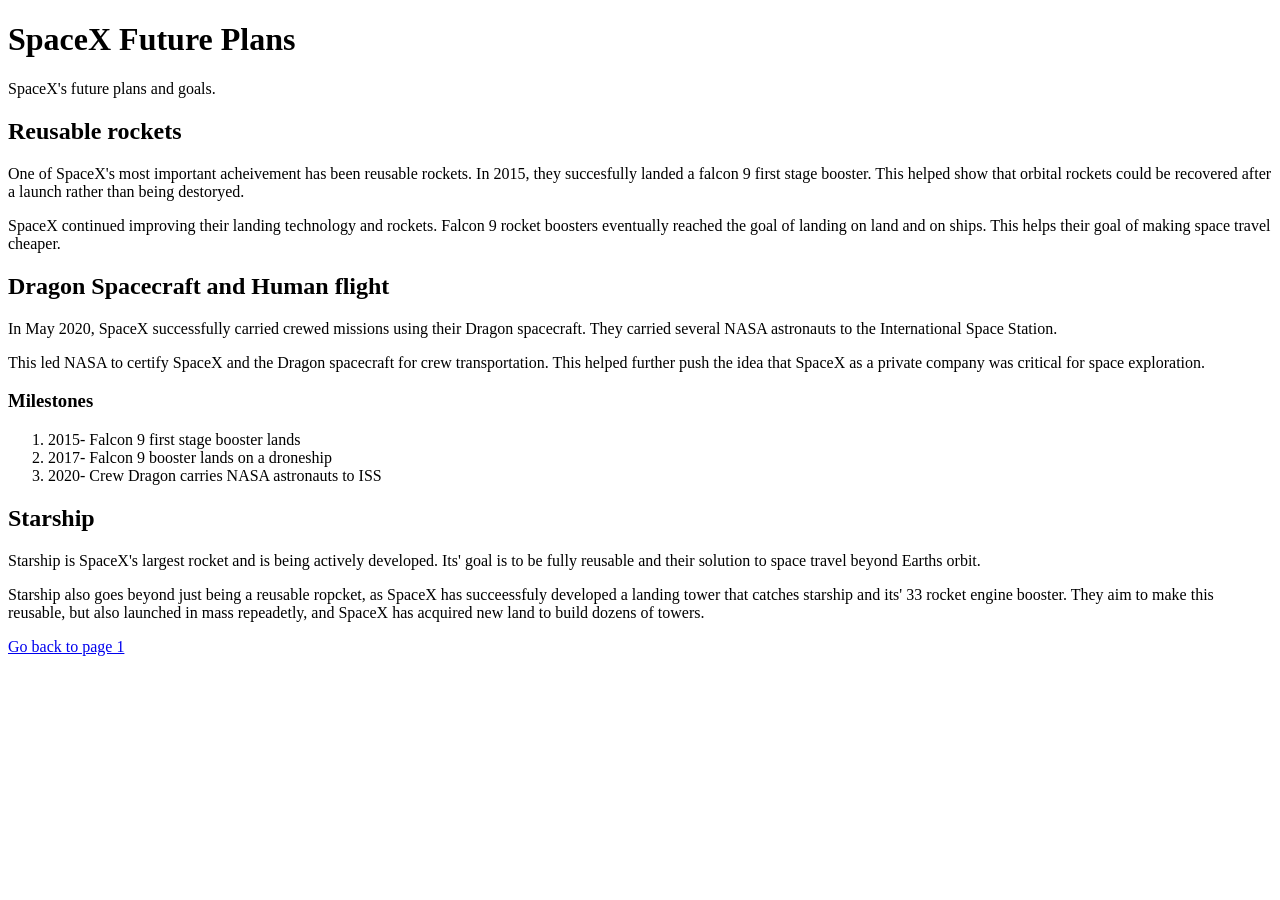
==== page2.html @ f9ecb70b "added second page for website along with link back to the first." ====
<!DOCTYPE html>

<head>
    <title>SpaceX Future Plans</title>
</head>

<body>
    <!--Title for the second page-->
    <header>
        <h1>SpaceX Future Plans</h1>
        <p>SpaceX's future plans and goals.</p>
    </header>

    <main>

    
        <!--explains reusable rockets-->
        <section>
            <h2>Reusable rockets</h2>

            <p>One of SpaceX's most important acheivement has been reusable rockets. In 2015, they succesfully landed a falcon 9 first stage booster. This helped show that orbital rockets could be recovered after a launch rather than being destoryed.</p>

            <p>SpaceX continued improving their landing technology and rockets. Falcon 9 rocket boosters eventually reached the goal of landing on land and on ships. This helps their goal of making space travel cheaper.</p>

        </section>

        <!--explains Dragon spacecraft-->

        <section>
            <h2>Dragon Spacecraft and Human flight</h2>

            <p>In May 2020, SpaceX successfully carried crewed missions using their Dragon spacecraft. They carried several NASA astronauts to the International Space Station.</p>

            <p>This led NASA to certify SpaceX and the Dragon spacecraft for crew transportation. This helped further push the idea that SpaceX as a private company was critical for space exploration.</p>

            <!--Ordered list-->

            <h3>Milestones</h3>
            <ol>
                <li>2015- Falcon 9 first stage booster lands</li>
                <li>2017- Falcon 9 booster lands on a droneship</li>
                <li>2020- Crew Dragon carries NASA astronauts to ISS</li>
            </ol>
        </section>

        <!--Starship section-->
        <section>
            <h2>Starship</h2>

            <p>Starship is SpaceX's largest rocket and is being actively developed. Its' goal is to be fully reusable and their solution to space travel beyond Earths orbit.</p>

            <p>Starship also goes beyond just being a reusable ropcket, as SpaceX has succeessfuly developed a landing tower that catches starship and its' 33 rocket engine booster. They aim to make this reusable, but also launched in mass repeadetly, and SpaceX has acquired new land to build dozens of towers.</p>
        </section>
    </main>
    <!--Footer-->

    <footer>
        <p><a href="index.html">Go back to page 1</a></p>

    </footer>
</body>
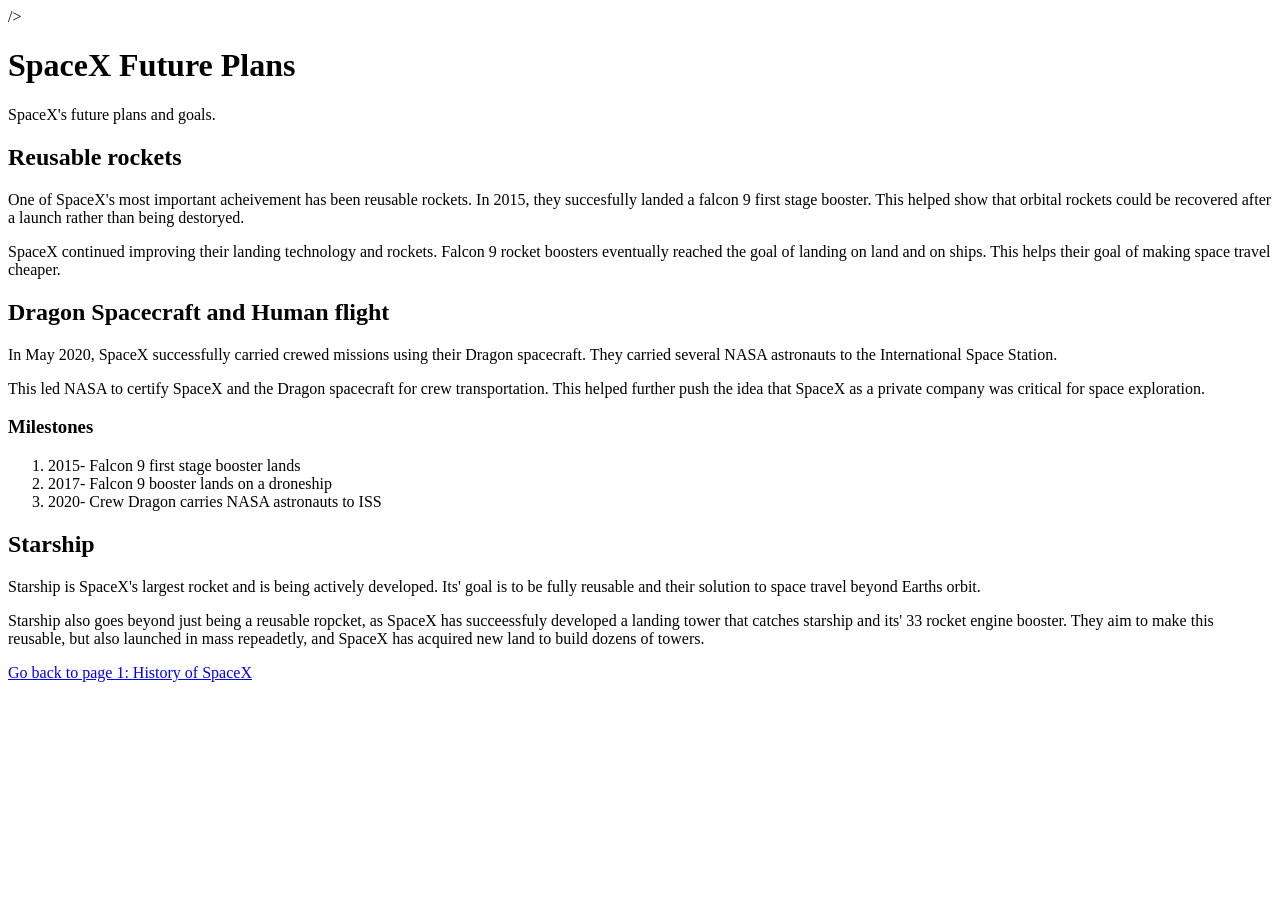
==== commit ce8a6147: "Checked for tags and color contrast" ====
--- a/page2.html
+++ b/page2.html
@@ -1,21 +1,31 @@
 <!DOCTYPE html>
+<html lang="en">
+
+<head>
+    <meta charset="UTF-8"> />
+    <meta name="viewport" content="width=device-width, initial-scale=1.0" />
+    <title>History of SpaceX</title>
+    <link rel="stylesheet" href="./css/style.css" />
+</head>
 
 <head>
     <title>SpaceX Future Plans</title>
+    <link rel="stylesheet" href="./css/style.css" />
 </head>
 
 <body>
     <!--Title for the second page-->
-    <header>
+    <header id="main_page_header">
         <h1>SpaceX Future Plans</h1>
         <p>SpaceX's future plans and goals.</p>
     </header>
 
-    <main>
+    <main id="page2_content">
 
+        <div id="content_wrapper">
     
         <!--explains reusable rockets-->
-        <section>
+        <section id="reusable" class="card">
             <h2>Reusable rockets</h2>
 
             <p>One of SpaceX's most important acheivement has been reusable rockets. In 2015, they succesfully landed a falcon 9 first stage booster. This helped show that orbital rockets could be recovered after a launch rather than being destoryed.</p>
@@ -26,7 +36,7 @@
 
         <!--explains Dragon spacecraft-->
 
-        <section>
+        <section id="dragon" class="card">
             <h2>Dragon Spacecraft and Human flight</h2>
 
             <p>In May 2020, SpaceX successfully carried crewed missions using their Dragon spacecraft. They carried several NASA astronauts to the International Space Station.</p>
@@ -35,7 +45,7 @@
 
             <!--Ordered list-->
 
-            <h3>Milestones</h3>
+            <h3 class="subheader">Milestones</h3>
             <ol>
                 <li>2015- Falcon 9 first stage booster lands</li>
                 <li>2017- Falcon 9 booster lands on a droneship</li>
@@ -44,22 +54,26 @@
         </section>
 
         <!--Starship section-->
-        <section>
+        <section id="starship" class="card">
             <h2>Starship</h2>
 
             <p>Starship is SpaceX's largest rocket and is being actively developed. Its' goal is to be fully reusable and their solution to space travel beyond Earths orbit.</p>
 
             <p>Starship also goes beyond just being a reusable ropcket, as SpaceX has succeessfuly developed a landing tower that catches starship and its' 33 rocket engine booster. They aim to make this reusable, but also launched in mass repeadetly, and SpaceX has acquired new land to build dozens of towers.</p>
         </section>
+        </div>
     </main>
     <!--Footer-->
 
-    <footer>
-        <p><a href="index.html">Go back to page 1</a></p>
+    <footer id="main_footer">
+        <nav>
+            <p class="footer-link"><a href="index.html">Go back to page 1: History of SpaceX</a></p>
+        </nav>
+    </footer>
 
-    </footer>
 </body>
 
+</html>
 
 
         
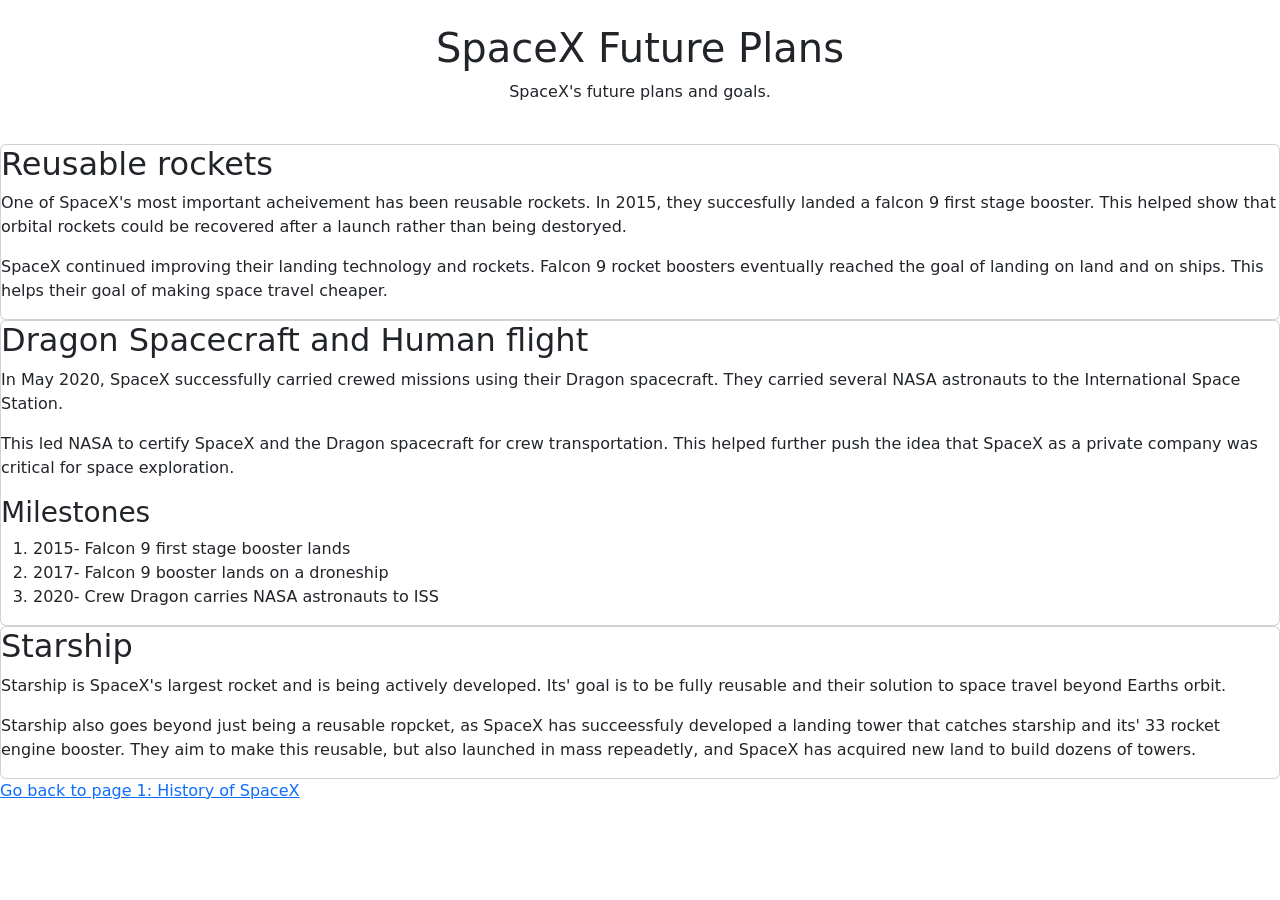
==== commit 0c45619a: "added Cdn for page2" ====
--- a/page2.html
+++ b/page2.html
@@ -2,20 +2,16 @@
 <html lang="en">
 
 <head>
-    <meta charset="UTF-8"> />
+    <meta charset="UTF-8" />
     <meta name="viewport" content="width=device-width, initial-scale=1.0" />
-    <title>History of SpaceX</title>
-    <link rel="stylesheet" href="./css/style.css" />
-</head>
-
-<head>
     <title>SpaceX Future Plans</title>
+    <link href="https://cdn.jsdelivr.net/npm/bootstrap@5.3.8/dist/css/bootstrap.min.css" rel="stylesheet" />
     <link rel="stylesheet" href="./css/style.css" />
 </head>
 
 <body>
     <!--Title for the second page-->
-    <header id="main_page_header">
+    <header id="main_page_header" class="text-center py-4">
         <h1>SpaceX Future Plans</h1>
         <p>SpaceX's future plans and goals.</p>
     </header>
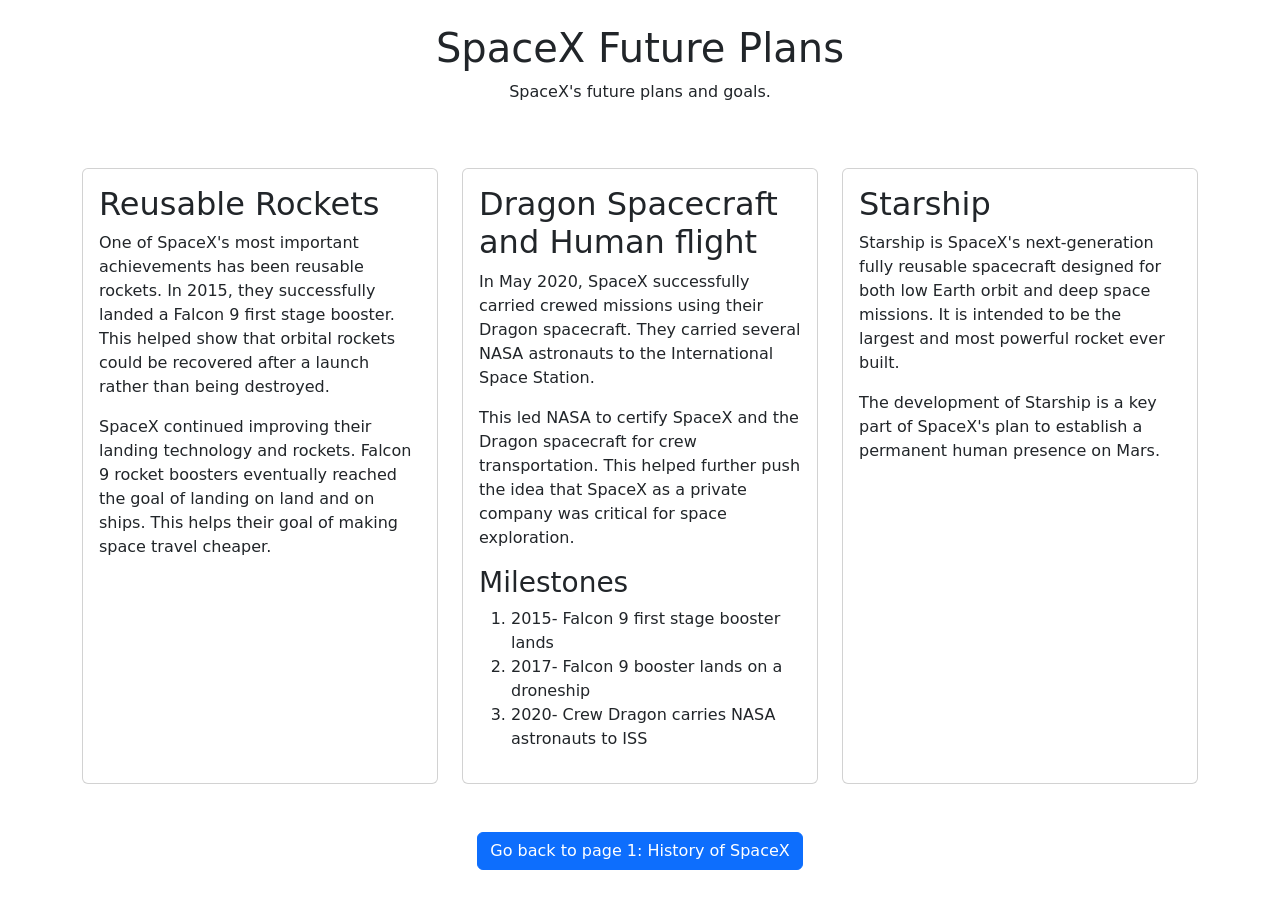
==== commit 351f7787: "added button classes" ====
--- a/page2.html
+++ b/page2.html
@@ -18,52 +18,59 @@
 
     <main id="page2_content">
 
-        <div id="content_wrapper">
+        <div id="content_wrapper" class="container my-4">
+            <div class="row g-4">
     
         <!--explains reusable rockets-->
-        <section id="reusable" class="card">
-            <h2>Reusable rockets</h2>
-
-            <p>One of SpaceX's most important acheivement has been reusable rockets. In 2015, they succesfully landed a falcon 9 first stage booster. This helped show that orbital rockets could be recovered after a launch rather than being destoryed.</p>
-
-            <p>SpaceX continued improving their landing technology and rockets. Falcon 9 rocket boosters eventually reached the goal of landing on land and on ships. This helps their goal of making space travel cheaper.</p>
-
-        </section>
+                <div class="col-lg-4">
+                    <section id="reusable" class="card h-100">
+                        <div class="card-body">
+                            <h2 class="card-title">Reusable Rockets</h2>
+                            <p class="card-text">One of SpaceX's most important achievements has been reusable rockets. In 2015, they successfully landed a Falcon 9 first stage booster. This helped show that orbital rockets could be recovered after a launch rather than being destroyed.</p>
+                            <p class="card-text">SpaceX continued improving their landing technology and rockets. Falcon 9 rocket boosters eventually reached the goal of landing on land and on ships. This helps their goal of making space travel cheaper.</p>
+                        </div>
+                    </section>
+                </div>
 
         <!--explains Dragon spacecraft-->
 
-        <section id="dragon" class="card">
-            <h2>Dragon Spacecraft and Human flight</h2>
+                <div class="col-lg-4">
+                    <section id="dragon" class="card h-100">
+                        <div class="card-body">
+                            <h2 class="card-title">Dragon Spacecraft and Human flight</h2>
+                            <p class="card-text">In May 2020, SpaceX successfully carried crewed missions using their Dragon spacecraft. They carried several NASA astronauts to the International Space Station.</p>
+                            <p class="card-text">This led NASA to certify SpaceX and the Dragon spacecraft for crew transportation. This helped further push the idea that SpaceX as a private company was critical for space exploration.</p>
+                        
+                            <h3 class="subheader">Milestones</h3>
+                            <ol>
+                                <li>2015- Falcon 9 first stage booster lands</li>
+                                <li>2017- Falcon 9 booster lands on a droneship</li>
+                                <li>2020- Crew Dragon carries NASA astronauts to ISS</li>
+                            </ol>
+                        </div>
+                    </section>
+                </div>
 
-            <p>In May 2020, SpaceX successfully carried crewed missions using their Dragon spacecraft. They carried several NASA astronauts to the International Space Station.</p>
+        <!--explains Starship-->
 
-            <p>This led NASA to certify SpaceX and the Dragon spacecraft for crew transportation. This helped further push the idea that SpaceX as a private company was critical for space exploration.</p>
-
-            <!--Ordered list-->
-
-            <h3 class="subheader">Milestones</h3>
-            <ol>
-                <li>2015- Falcon 9 first stage booster lands</li>
-                <li>2017- Falcon 9 booster lands on a droneship</li>
-                <li>2020- Crew Dragon carries NASA astronauts to ISS</li>
-            </ol>
-        </section>
-
-        <!--Starship section-->
-        <section id="starship" class="card">
-            <h2>Starship</h2>
-
-            <p>Starship is SpaceX's largest rocket and is being actively developed. Its' goal is to be fully reusable and their solution to space travel beyond Earths orbit.</p>
-
-            <p>Starship also goes beyond just being a reusable ropcket, as SpaceX has succeessfuly developed a landing tower that catches starship and its' 33 rocket engine booster. They aim to make this reusable, but also launched in mass repeadetly, and SpaceX has acquired new land to build dozens of towers.</p>
-        </section>
+                <div class="col-lg-4">
+                    <section id="starship" class="card h-100">
+                        <div class="card-body">
+                            <h2 class="card-title">Starship</h2>
+                            <p class="card-text">Starship is SpaceX's next-generation fully reusable spacecraft designed for both low Earth orbit and deep space missions. It is intended to be the largest and most powerful rocket ever built.</p>
+                            <p class="card-text">The development of Starship is a key part of SpaceX's plan to establish a permanent human presence on Mars.</p>
+                        </div>
+                    </section>
+                </div>
+            </div>
         </div>
     </main>
+
     <!--Footer-->
 
-    <footer id="main_footer">
+    <footer id="main_footer" class="text-center py-4">
         <nav>
-            <p class="footer-link"><a href="index.html">Go back to page 1: History of SpaceX</a></p>
+            <p class="footer-link"><a href="index.html" class="btn btn-primary">Go back to page 1: History of SpaceX</a></p>
         </nav>
     </footer>
 
